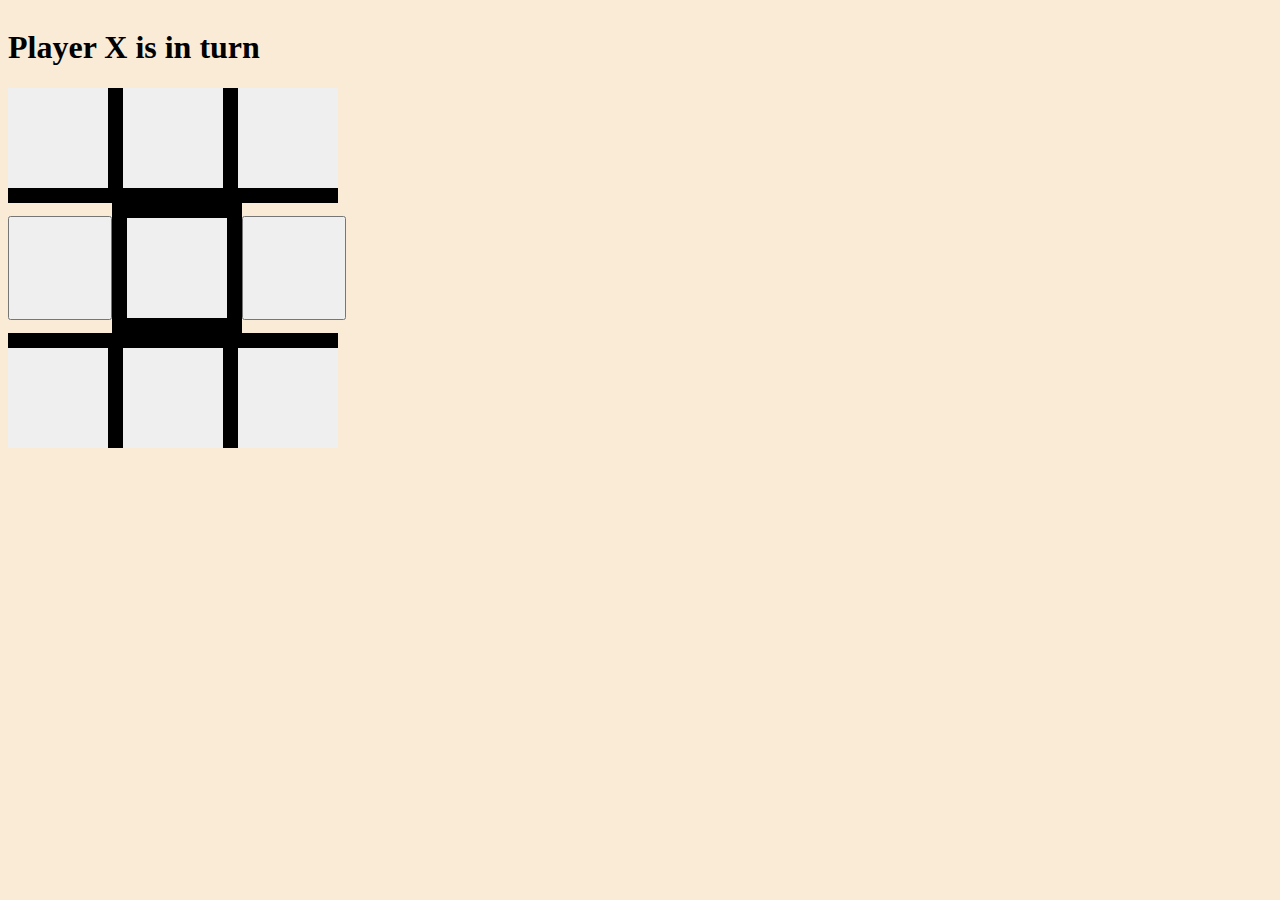
==== tic tac toe/index.html @ 1a27f66a "So far what i have" ====
<!DOCTYPE html>
<html lang="en">
  <head>
    <meta charset="UTF-8" />
    <meta name="viewport" content="width=device-width, initial-scale=1.0" />
    <title>Document</title>
    <link rel="stylesheet" href="style.css" />
  </head>
  <body class="body">
    <h1 id="h"></h1>
    <div>
      <div class="row">
        <button class="place4" id="place 1"></button>
        <button class="place1" id="place 2"></button>
        <button class="place4" id="place 3"></button>
      </div>
      <div class="row">
        <button class="place5" id="place 4"></button>
        <button class="place2" id="place 5"></button>
        <button class="place5" id="place 6"></button>
      </div>
      <div class="row">
        <button class="place6" id="place 7"></button>
        <button class="place3" id="place 8"></button>
        <button class="place6" id="place 9"></button>
      </div>
    </div>
    <script src="script.js"></script>
  </body>
</html>
---- tic tac toe/style.css ----
.body {
  display: flex;
  flex-direction: column;
  align-content: center;
  background-color: antiquewhite;
}

.row {
  display: flex;
  align-items: center;
}

.place1 {
  padding: 50px;
  font-size: 50px;
  border-bottom: 15px;
  border-left: 15px;
  border-right: 15px;
  border-top: 0;
  border-color: black;
  border-style: solid;
}

.place2 {
  padding: 50px;
  font-size: 50px;
  border-bottom: 15px;
  border-left: 15px;
  border-right: 15px;
  border-top: 15px;
  border-color: black;
  border-style: solid;
}

.place3 {
  padding: 50px;
  font-size: 50px;
  border-bottom: 0;
  border-left: 15px;
  border-right: 15px;
  border-top: 15px;
  border-color: black;
  border-style: solid;
}

.place4 {
  padding: 50px;
  font-size: 50px;
  border-bottom: 15px;
  border-left: 0;
  border-right: 0;
  border-top: 0;
  border-color: black;
  border-style: solid;
}

.place5 {
  padding: 50px;
  font-size: 50px;
}

.place6 {
  padding: 50px;
  font-size: 50px;
  border-bottom: 0;
  border-left: 0;
  border-right: 0;
  border-top: 15px;
  border-color: black;
  border-style: solid;
}
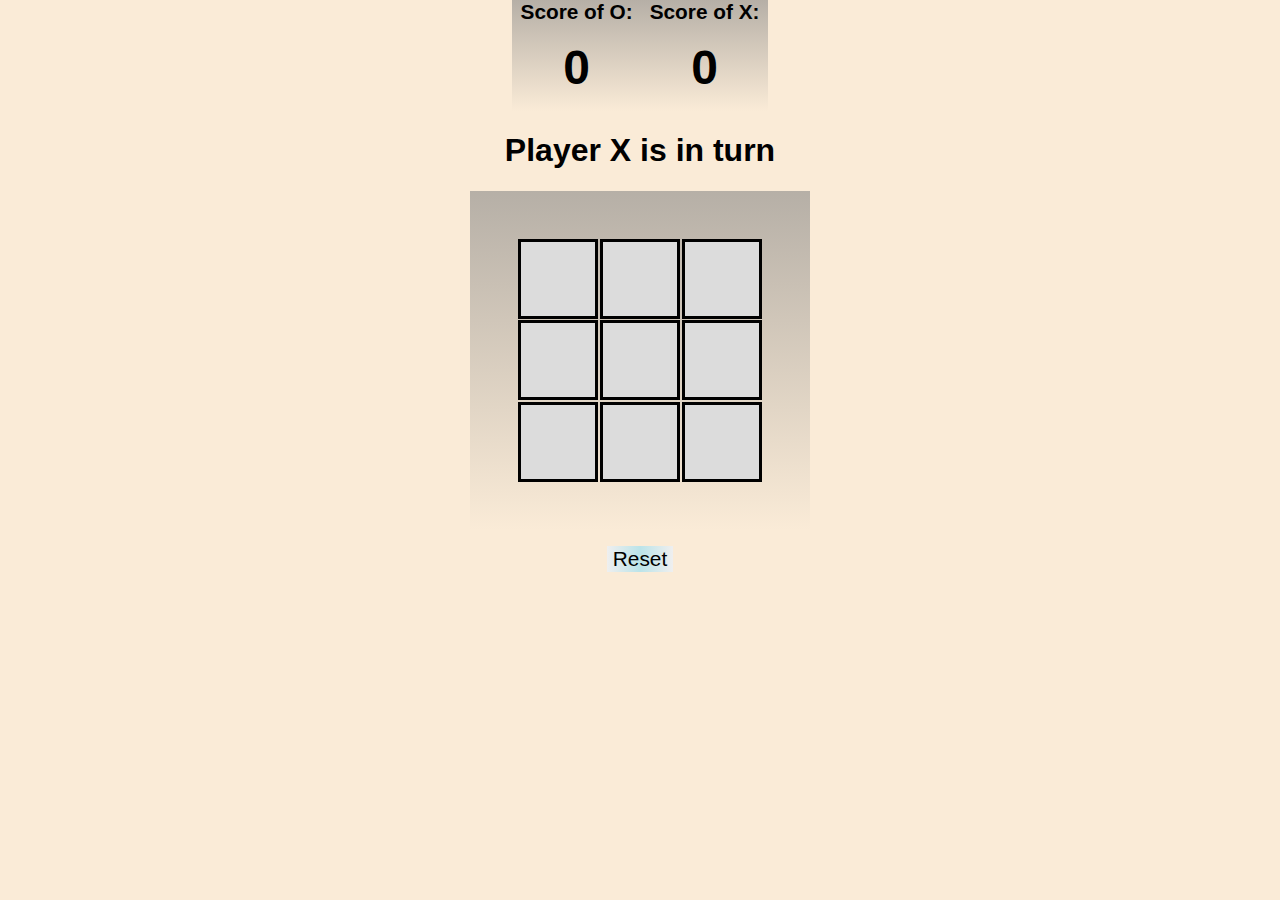
==== commit 5f406f51: "Commiting Tictactoe and todo list to have them online" ====
--- a/tic tac toe/index.html
+++ b/tic tac toe/index.html
@@ -6,24 +6,31 @@
     <title>Document</title>
     <link rel="stylesheet" href="style.css" />
   </head>
-  <body class="body">
-    <h1 id="h"></h1>
-    <div>
-      <div class="row">
-        <button class="place4" id="place 1"></button>
-        <button class="place1" id="place 2"></button>
-        <button class="place4" id="place 3"></button>
+  <body>
+    <div class="container">
+      <div class="scores">
+        <span
+          >Score of O:
+          <p class="scoreO">0</p></span
+        >
+        <span
+          >Score of X:
+          <p class="scoreX">0</p></span
+        >
       </div>
-      <div class="row">
-        <button class="place5" id="place 4"></button>
-        <button class="place2" id="place 5"></button>
-        <button class="place5" id="place 6"></button>
+      <h1 id="h"></h1>
+      <div class="field">
+        <button class="place">X</button>
+        <button class="place"></button>
+        <button class="place">X</button>
+        <button class="place"></button>
+        <button class="place"></button>
+        <button class="place">O</button>
+        <button class="place"></button>
+        <button class="place">O</button>
+        <button class="place"></button>
       </div>
-      <div class="row">
-        <button class="place6" id="place 7"></button>
-        <button class="place3" id="place 8"></button>
-        <button class="place6" id="place 9"></button>
-      </div>
+      <button class="reset">Reset</button>
     </div>
     <script src="script.js"></script>
   </body>
--- a/tic tac toe/style.css
+++ b/tic tac toe/style.css
@@ -1,71 +1,71 @@
-.body {
+body {
+  margin: 0;
+  padding: 0;
+}
+
+.container {
   display: flex;
+  align-items: center;
   flex-direction: column;
-  align-content: center;
+  height: 100vh;
+  font-family: sans-serif;
   background-color: antiquewhite;
 }
 
-.row {
-  display: flex;
-  align-items: center;
+.field {
+  display: grid;
+  padding: 3rem;
+  gap: 0.1rem;
+  grid-template-columns: 1fr 1fr 1fr;
+  background-image: linear-gradient(
+    to bottom,
+    hsla(0, 0%, 50%, 0.555),
+    hsla(0, 0%, 100%, 0)
+  );
 }
 
-.place1 {
-  padding: 50px;
-  font-size: 50px;
-  border-bottom: 15px;
-  border-left: 15px;
-  border-right: 15px;
-  border-top: 0;
-  border-color: black;
-  border-style: solid;
+.place {
+  font-size: 3rem;
+  width: 5rem;
+  height: 5rem;
+  padding: 6px 6px;
+  border: 3px solid black;
+  background-color: gainsboro;
 }
 
-.place2 {
-  padding: 50px;
-  font-size: 50px;
-  border-bottom: 15px;
-  border-left: 15px;
-  border-right: 15px;
-  border-top: 15px;
-  border-color: black;
-  border-style: solid;
+.place:disabled {
+  color: rgb(173, 23, 23);
+  background-color: azure;
 }
 
-.place3 {
-  padding: 50px;
-  font-size: 50px;
-  border-bottom: 0;
-  border-left: 15px;
-  border-right: 15px;
-  border-top: 15px;
-  border-color: black;
-  border-style: solid;
+.reset {
+  font-size: 1.3rem;
+  margin: 1rem;
+  border: none;
+  background-image: linear-gradient(
+    to right,
+    hsla(0, 0%, 100%, 0),
+    hsla(187, 65%, 65%, 0.4),
+    hsla(0, 0%, 100%, 0)
+  );
 }
 
-.place4 {
-  padding: 50px;
-  font-size: 50px;
-  border-bottom: 15px;
-  border-left: 0;
-  border-right: 0;
-  border-top: 0;
-  border-color: black;
-  border-style: solid;
+.scores {
+  display: flex;
+  justify-content: space-around;
+  width: 20vw;
+  background-image: linear-gradient(
+    to bottom,
+    hsla(0, 0%, 50%, 0.555),
+    hsla(0, 0%, 100%, 0)
+  );
+  font-size: 1.3rem;
+  font-weight: 550;
 }
 
-.place5 {
-  padding: 50px;
-  font-size: 50px;
+p {
+  display: flex;
+  justify-content: center;
+  margin: 1rem;
+  font-size: 3rem;
 }
-
-.place6 {
-  padding: 50px;
-  font-size: 50px;
-  border-bottom: 0;
-  border-left: 0;
-  border-right: 0;
-  border-top: 15px;
-  border-color: black;
-  border-style: solid;
-}
